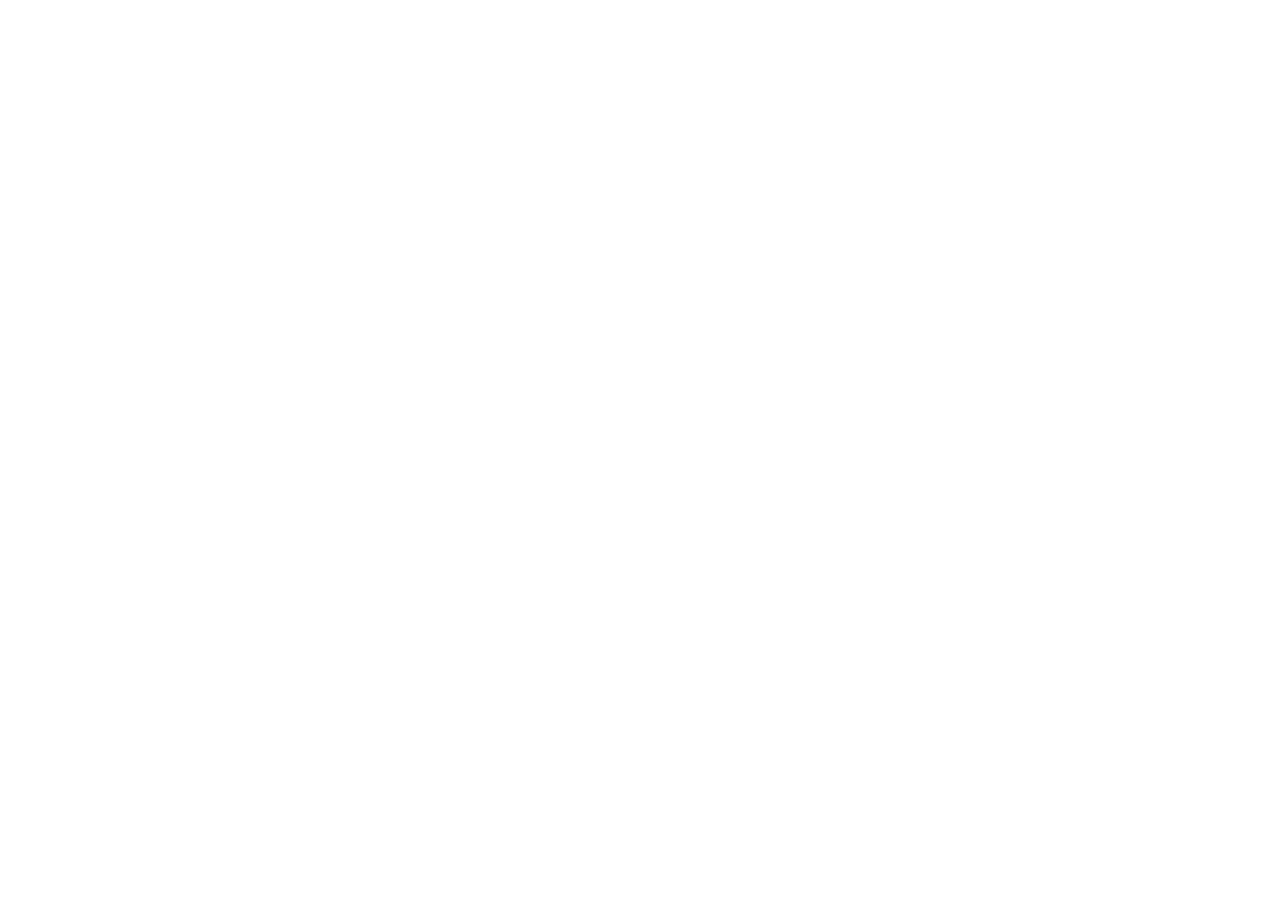
==== Pages/Cart.html @ c66089c3 "Pages Created" ====
<!DOCTYPE html>
<html lang="en">
<head>
    <meta charset="UTF-8">
    <meta http-equiv="X-UA-Compatible" content="IE=edge">
    <meta name="viewport" content="width=device-width, initial-scale=1.0">
    <title>Document</title>
</head>
<body>
    
</body>
</html>
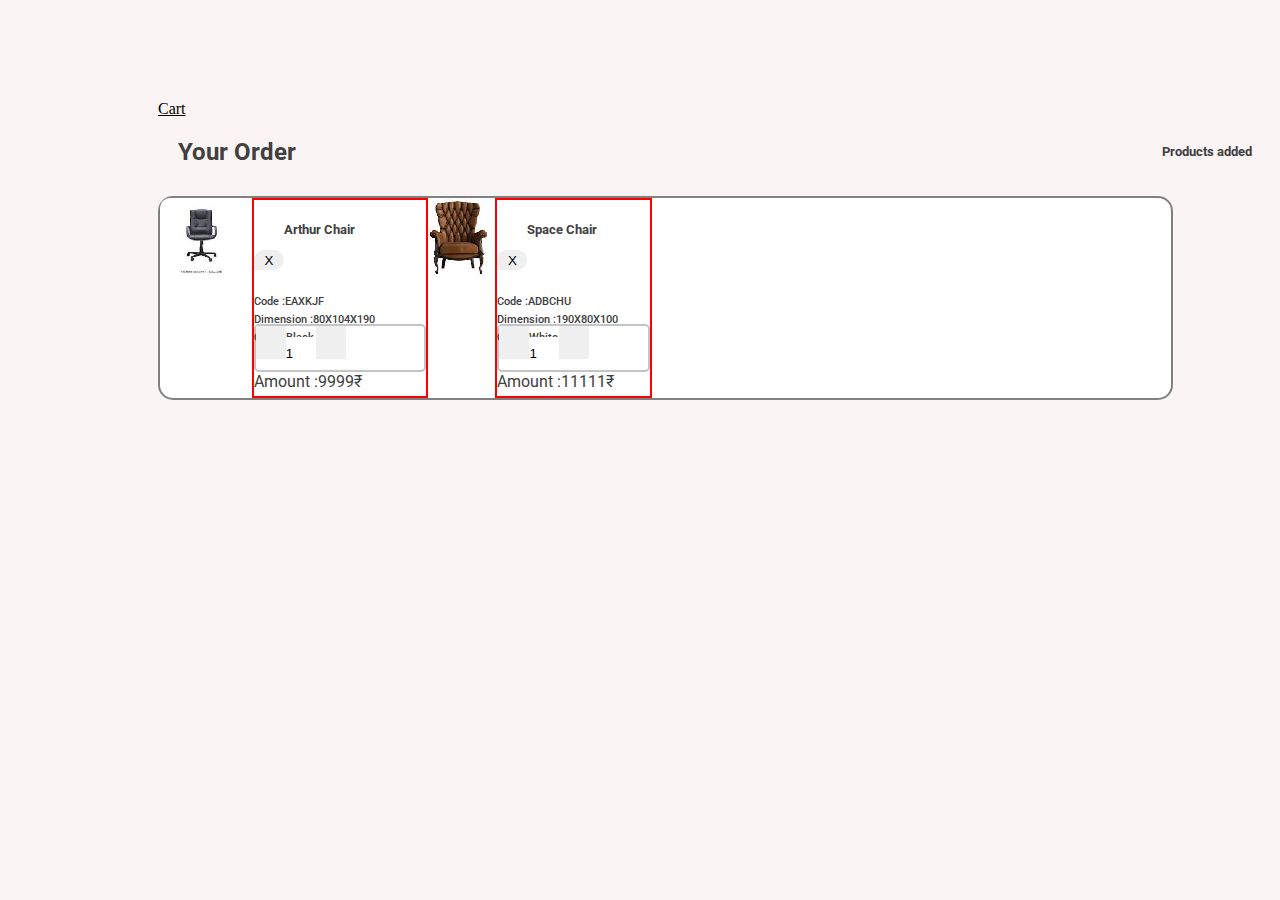
==== commit f0d10968: "JS part for displaying items is ongoing" ====
--- a/Pages/Cart.html
+++ b/Pages/Cart.html
@@ -4,9 +4,70 @@
     <meta charset="UTF-8">
     <meta http-equiv="X-UA-Compatible" content="IE=edge">
     <meta name="viewport" content="width=device-width, initial-scale=1.0">
-    <title>Document</title>
+    <link rel="stylesheet" href="../Styles/Cart.css">
+    <script src="../Script/Cart.js" type="module"></script>
+    <link rel="preconnect" href="https://fonts.googleapis.com">
+    <link rel="preconnect" href="https://fonts.googleapis.com">
+    <link rel="preconnect" href="https://fonts.gstatic.com" crossorigin>
+    <link href="https://fonts.googleapis.com/css2?family=Lora:wght@400;500&family=Mulish&family=Roboto:wght@300;500&family=Source+Sans+Pro&display=swap" rel="stylesheet">
+    <link rel="preconnect" href="https://fonts.googleapis.com">
+<link rel="preconnect" href="https://fonts.gstatic.com" crossorigin>
+<link href="https://fonts.googleapis.com/css2?family=Lora:wght@400;500&family=Mulish&family=Roboto:wght@300;500&family=Source+Sans+Pro&display=swap" rel="stylesheet">
+    <title>CartPage</title>
 </head>
 <body>
-    
+    <div id="Head1">Cart</div>
+        <div id="Head2">
+            <h2 id="OrderTitle">Your Order  
+            </h2>
+                <h5 id="Item_No"><span id="Number">Products added</span>
+                </h5>
+        </div>
+  <!-- /*------------cart item container--------------/* -->
+    <!-- <div id="Product">
+        <div id="First-Div">
+            <img id="Prod_img" src="https://www.shutterstock.com/image-photo/dark-blue-navy-sapphire-color-260nw-1687941274.jpg" alt="">
+        </div>
+
+        <div id="Second-Div">
+            <div id="Prod_Head">
+                <h5 id="Prod_Title"> </h5>
+                <button id="Delete">X</button>
+                </div>
+                <div >
+                
+
+                <div id="Prod_disc">
+                    <div id="Prod_Dime">
+                     <h6>Code : 
+                        <span id="Prod_code"></span>
+                    </h6>
+                    <h6>Dimension :<span id="Prod_Dimension"> cm</span></h6>
+                    <h6>Color : <span id="Prod_Color"></span></h6>
+                </div>
+                
+                    <div id="Prod_quantity">
+        
+                    <button id="Decrease" onclick="decreaseQuantity()">-</button>
+                    <input type="number" id="quantityInput" value="1" min="1" max="10" >
+                    <button id="Increase"  onclick="increaseQuantity()">+</button>
+                </div>
+
+
+                <div id="amount"> ₹ <span id="Amount"></span>/- </div>
+                </div>
+
+            </div>
+        </div>
+    </div>
+</div> -->
+
+<div id="main">
+<div id="Products">
+    <!-- <div id="product"></div> -->
+</div>
+</div>
+
+
 </body>
 </html>--- a/Styles/Cart.css
+++ b/Styles/Cart.css
@@ -0,0 +1,128 @@
+body{
+    background-color: #faf4f4;
+}
+
+#Head1{
+    margin-top: 100px;
+    margin-left: 150px;
+    /* color:red;    */
+    text-decoration: underline;
+}
+#Head2{
+display: flex;
+margin-left: 150px;
+/* border: 2px solid red; */
+justify-content: space-between;
+align-items: center;
+font-family: 'Roboto', sans-serif;
+color: #404040;
+padding-left: 20px;
+padding-right: 20px;
+}
+
+
+/*/Products Div
+making cart item container//
+*/
+
+#Products{
+    display: flex;
+    margin-left: 150px;
+    border: 2px solid grey;
+    border-radius: 15px;
+        background-color: #ffffff;
+    font-family: 'Roboto', sans-serif;
+color: #404040;
+ height: 200px;
+ width: 80%;
+margin-top: 10px;
+}
+
+#Prod_img{
+    width: 90%;
+    border-radius: 10px;
+        /* border: 2px solid red; */
+    image-rendering: pixelated;
+}
+/* #Prod_disc,#Prod_Title{
+    border: 2px solid green;
+} */
+
+#Prod_Head{
+    /* border: 2px solid green;     */
+    margin-left: 30px;
+    margin-bottom: -10px;
+    display: flex;
+    justify-content: space-between;
+}
+
+
+#quantityInput {
+    width: 30px;
+    height: 33px;
+    border: none;
+    appearance: none;
+    -moz-appearance: textfield;
+    -webkit-appearance: none;
+    border: none;
+    padding: 0;
+    margin: 0;
+
+
+
+}
+#Increase,#Decrease{
+    border: none;
+    width: 30px;
+    height: 33px;
+    
+}
+
+#Prod_quantity{
+    border: 2px solid #c4c4c4;
+    border-radius: 5px;
+}
+
+
+#Second-Div{
+    border: 2px solid red;
+    width: 100%;
+    
+        /* font-family: 'Roboto', sans-serif; */
+}
+#Prod_disc{
+    /* border: 2px solid yellow; */
+
+    display: flex;
+    align-items: center;
+    justify-items: center;
+    justify-content: space-between;
+    padding-left: 30px;
+    padding-right: 30px;
+    color: #c4c4c4;
+        font-weight: 500;
+        font-family: 'Roboto', sans-serif;
+}
+
+#Prod_Dime h6{
+    /* border: 2px solid teal; */
+ 
+    /* color: red; */
+    font-weight: 500;
+        font-family: 'Roboto', sans-serif;
+        margin-bottom: -20px;
+}
+
+#Delete{
+    width: 30px;
+    height: 20px;
+    border: none;
+    border-radius: 10px;
+    border-bottom-left-radius: 0%;
+    margin-right: 1px;
+    margin-top: 1px;
+}
+
+#main,#product  {
+    display: flex;
+}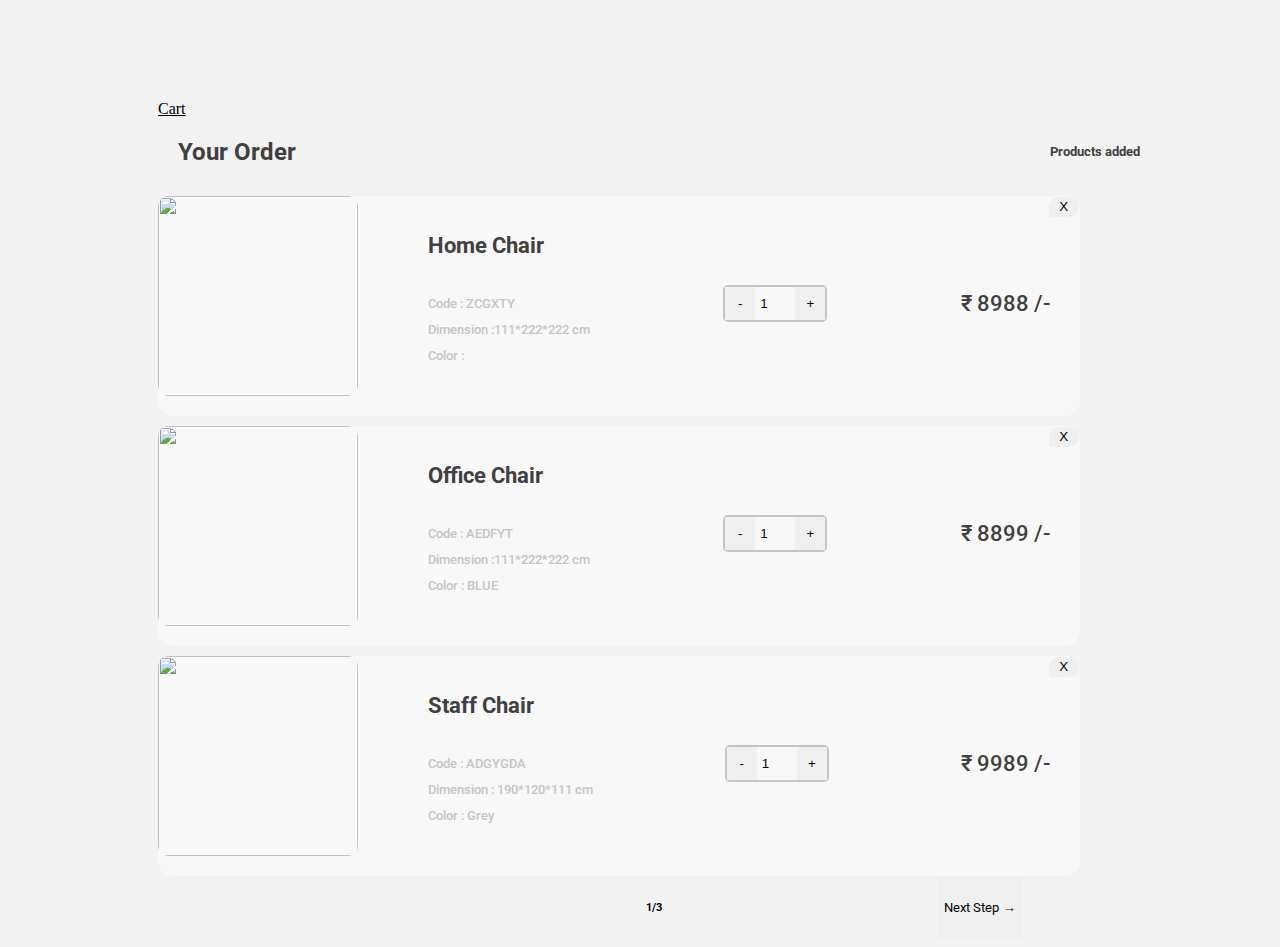
==== commit 6f480ba6: "CartPage is done,Working on Information page" ====
--- a/Pages/Cart.html
+++ b/Pages/Cart.html
@@ -5,7 +5,7 @@
     <meta http-equiv="X-UA-Compatible" content="IE=edge">
     <meta name="viewport" content="width=device-width, initial-scale=1.0">
     <link rel="stylesheet" href="../Styles/Cart.css">
-    <script src="../Script/Cart.js" type="module"></script>
+    <script src="../Script/Cart.js"  type="module"></script>
     <link rel="preconnect" href="https://fonts.googleapis.com">
     <link rel="preconnect" href="https://fonts.googleapis.com">
     <link rel="preconnect" href="https://fonts.gstatic.com" crossorigin>
@@ -24,14 +24,14 @@
                 </h5>
         </div>
   <!-- /*------------cart item container--------------/* -->
-    <!-- <div id="Product">
+    <div id="Product">
         <div id="First-Div">
             <img id="Prod_img" src="https://www.shutterstock.com/image-photo/dark-blue-navy-sapphire-color-260nw-1687941274.jpg" alt="">
         </div>
 
         <div id="Second-Div">
             <div id="Prod_Head">
-                <h5 id="Prod_Title"> </h5>
+                <h5 id="Prod_Title"> Home Chair</h5>
                 <button id="Delete">X</button>
                 </div>
                 <div >
@@ -40,9 +40,9 @@
                 <div id="Prod_disc">
                     <div id="Prod_Dime">
                      <h6>Code : 
-                        <span id="Prod_code"></span>
+                        <span id="Prod_code">ZCGXTY</span>
                     </h6>
-                    <h6>Dimension :<span id="Prod_Dimension"> cm</span></h6>
+                    <h6>Dimension :<span id="Prod_Dimension">111*222*222 cm</span></h6>
                     <h6>Color : <span id="Prod_Color"></span></h6>
                 </div>
                 
@@ -54,18 +54,96 @@
                 </div>
 
 
-                <div id="amount"> ₹ <span id="Amount"></span>/- </div>
+                <div id="amount"> ₹ 8988 <span id="Amount"></span>/- </div>
                 </div>
 
             </div>
         </div>
     </div>
-</div> -->
+</div> 
+ <div id="Product">
+    <div id="First-Div">
+        <img id="Prod_img" src="https://img.freepik.com/free-psd/chair-pillow_176382-880.jpg?size=626&ext=jpg&ga=GA1.1.758798015.1684429771&semt=sph" alt="">
+    </div>
 
-<div id="main">
-<div id="Products">
+    <div id="Second-Div">
+        <div id="Prod_Head">
+            <h5 id="Prod_Title">Office Chair </h5>
+            <button id="Delete">X</button>
+            </div>
+            <div >
+            
+
+            <div id="Prod_disc">
+                <div id="Prod_Dime">
+                 <h6>Code : 
+                    <span id="Prod_code">AEDFYT</span>
+                </h6>
+                <h6>Dimension :<span id="Prod_Dimension">111*222*222 cm</span></h6>
+                <h6>Color : <span id="Prod_Color">BLUE</span></h6>
+            </div>
+            
+                <div id="Prod_quantity">
+    
+                <button id="Decrease" onclick="decreaseQuantity()">-</button>
+                <input type="number" id="quantityInput" value="1" min="1" max="10" >
+                <button id="Increase"  onclick="increaseQuantity()">+</button>
+            </div>
+
+
+            <div id="amount"> ₹ 8899 <span id="Amount"></span>/- </div>
+            </div>
+
+        </div>
+    </div>
+</div>
+</div> 
+<div id="Product">
+    <div id="First-Div">
+        <img id="Prod_img" src="https://media.istockphoto.com/id/869078270/photo/armchair-isolated-on-white-background-3d-rendering.jpg?s=612x612&w=0&k=20&c=BSBGae3sdyCHLH911Iv3mplZFoCbjq22ryBMqGpC5Rk=" alt="">
+    </div>
+
+    <div id="Second-Div">
+        <div id="Prod_Head">
+            <h5 id="Prod_Title"> Staff Chair</h5>
+            <button id="Delete">X</button>
+            </div>
+            <div >
+            
+
+            <div id="Prod_disc">
+                <div id="Prod_Dime">
+                 <h6>Code : ADGYGDA
+                    <span id="Prod_code"></span>
+                </h6>
+                <h6>Dimension :<span id="Prod_Dimension"> 190*120*111 cm</span></h6>
+                <h6>Color : <span id="Prod_Color">Grey</span></h6>
+            </div>
+            
+                <div id="Prod_quantity">
+    
+                <button id="Decrease" onclick="decreaseQuantity()">-</button>
+                <input type="number" id="quantityInput" value="1" min="1" max="10" >
+                <button id="Increase"  onclick="increaseQuantity()">+</button>
+            </div>
+
+
+            <div id="amount"> ₹ 9989 <span id="Amount"></span>/- </div>
+            </div>
+
+        </div>
+    </div>
+</div>
+</div> 
+
+<div id="next">
+    <h6>1/3</h6>
+<button id="next-button">Next Step  &#8594</button>    
+</div>
+<!-- <div id="main"> -->
+<!-- <div id="Products"> -->
     <!-- <div id="product"></div> -->
-</div>
+<!-- </div> -->
 </div>
 
 
--- a/Styles/Cart.css
+++ b/Styles/Cart.css
@@ -1,5 +1,5 @@
 body{
-    background-color: #faf4f4;
+    background-color: #f2f2f2;
 }
 
 #Head1{
@@ -21,32 +21,35 @@
 }
 
 
-/*/Products Div
+/*/product Div
 making cart item container//
 */
 
-#Products{
+#Product{
     display: flex;
     margin-left: 150px;
-    border: 2px solid grey;
+    /* border: 2px solid grey; */
     border-radius: 15px;
-        background-color: #ffffff;
+        background-color: #f8f8f8;
     font-family: 'Roboto', sans-serif;
 color: #404040;
- height: 200px;
+ height: 220px;
  width: 80%;
 margin-top: 10px;
 }
 
 #Prod_img{
-    width: 90%;
+    height: 200px;
+    width: 200px;
     border-radius: 10px;
         /* border: 2px solid red; */
     image-rendering: pixelated;
 }
-/* #Prod_disc,#Prod_Title{
-    border: 2px solid green;
-} */
+#Prod_Title,#amount{
+    /* border: 2px solid red; */
+    color: #404040;
+    font-size: 22px;
+}
 
 #Prod_Head{
     /* border: 2px solid green;     */
@@ -67,6 +70,7 @@
     border: none;
     padding: 0;
     margin: 0;
+    background-color: #f8f8f8;
 
 
 
@@ -85,14 +89,17 @@
 
 
 #Second-Div{
-    border: 2px solid red;
+    /* border: 2px solid red; */
+    padding-left: 40px;
+ 
     width: 100%;
     
         /* font-family: 'Roboto', sans-serif; */
 }
 #Prod_disc{
     /* border: 2px solid yellow; */
-
+    font-size: 20px;
+    margin-top: -30px;
     display: flex;
     align-items: center;
     justify-items: center;
@@ -123,6 +130,19 @@
     margin-top: 1px;
 }
 
-#main,#product  {
+#next{
     display: flex;
+    margin-left: 500px;
+    font-family: roboto;
+    justify-content: space-around;
+}
+
+body{
+    width: 90%;
+}
+
+#next-button{
+    font-family: 'Roboto', sans-serif;
+    border: none;
+    cursor: pointer;
 }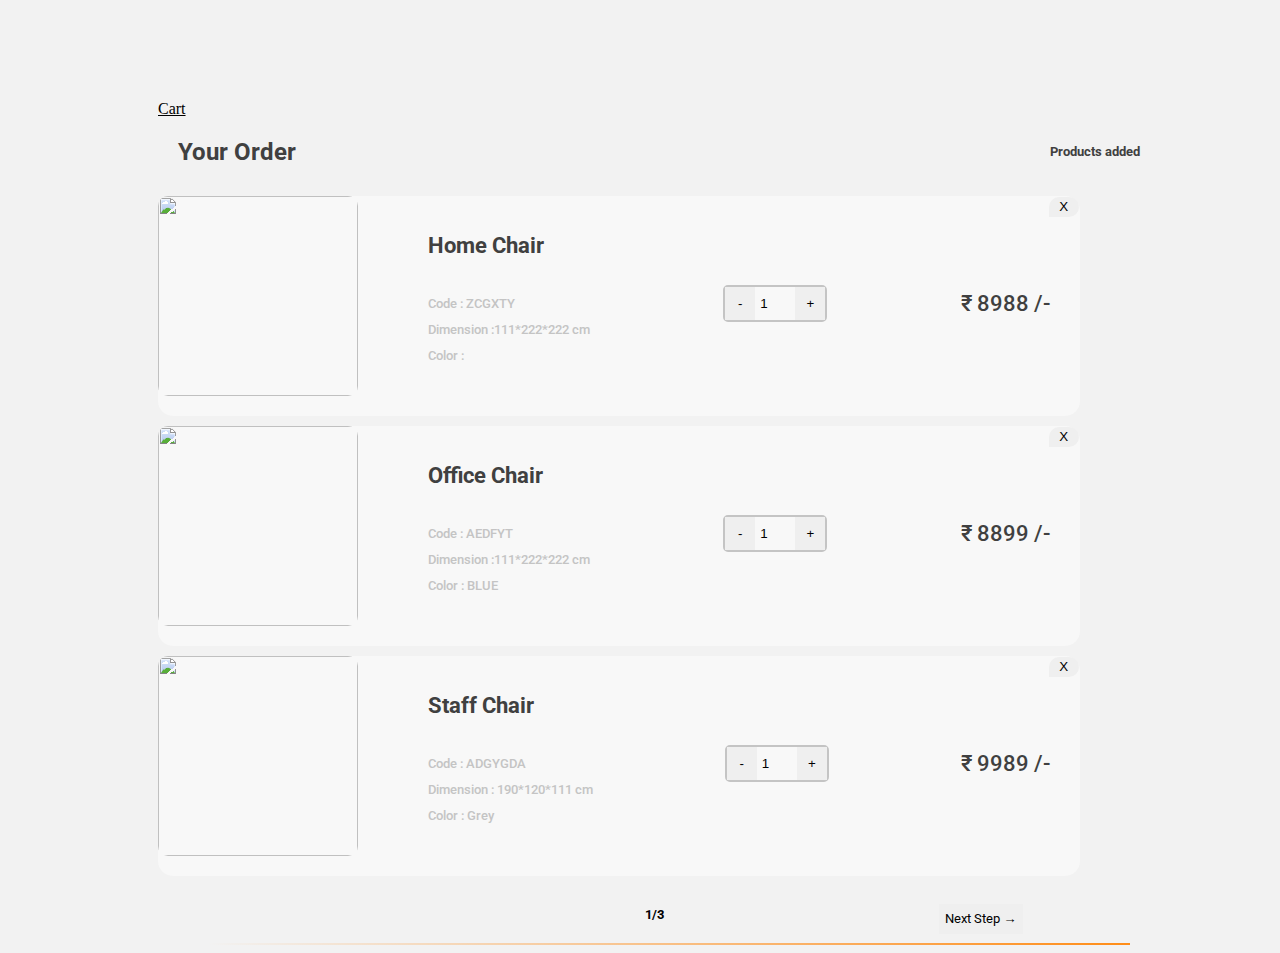
==== commit 765fa6b3: "Delivery Page Done JS part is remaining" ====
--- a/Pages/Cart.html
+++ b/Pages/Cart.html
@@ -145,6 +145,7 @@
     <!-- <div id="product"></div> -->
 <!-- </div> -->
 </div>
+<hr id="scroll">
 
 
 </body>
--- a/Styles/Cart.css
+++ b/Styles/Cart.css
@@ -130,19 +130,39 @@
     margin-top: 1px;
 }
 
-#next{
-    display: flex;
-    margin-left: 500px;
-    font-family: roboto;
-    justify-content: space-around;
-}
+
 
 body{
     width: 90%;
 }
 
-#next-button{
+
+
+#scroll{
+    border: none;
+    width: 80%;
+    margin-top: -10px;
+    margin-left: 200px;
+    height: 2px;
+    /* background-color: #000; */
+    background: linear-gradient(to left, #ff8d18, #f2f2f2);
+   
+  }
+
+  #next-button{
     font-family: 'Roboto', sans-serif;
     border: none;
     cursor: pointer;
-}+    /* border: 2px solid red; */
+    margin-top: 28px;
+    height: 30px;
+  }
+  
+  #next{
+   
+    font-size:20px;
+    display: flex;
+    margin-left: 500px;
+    font-family: roboto;
+    justify-content: space-around;
+  }